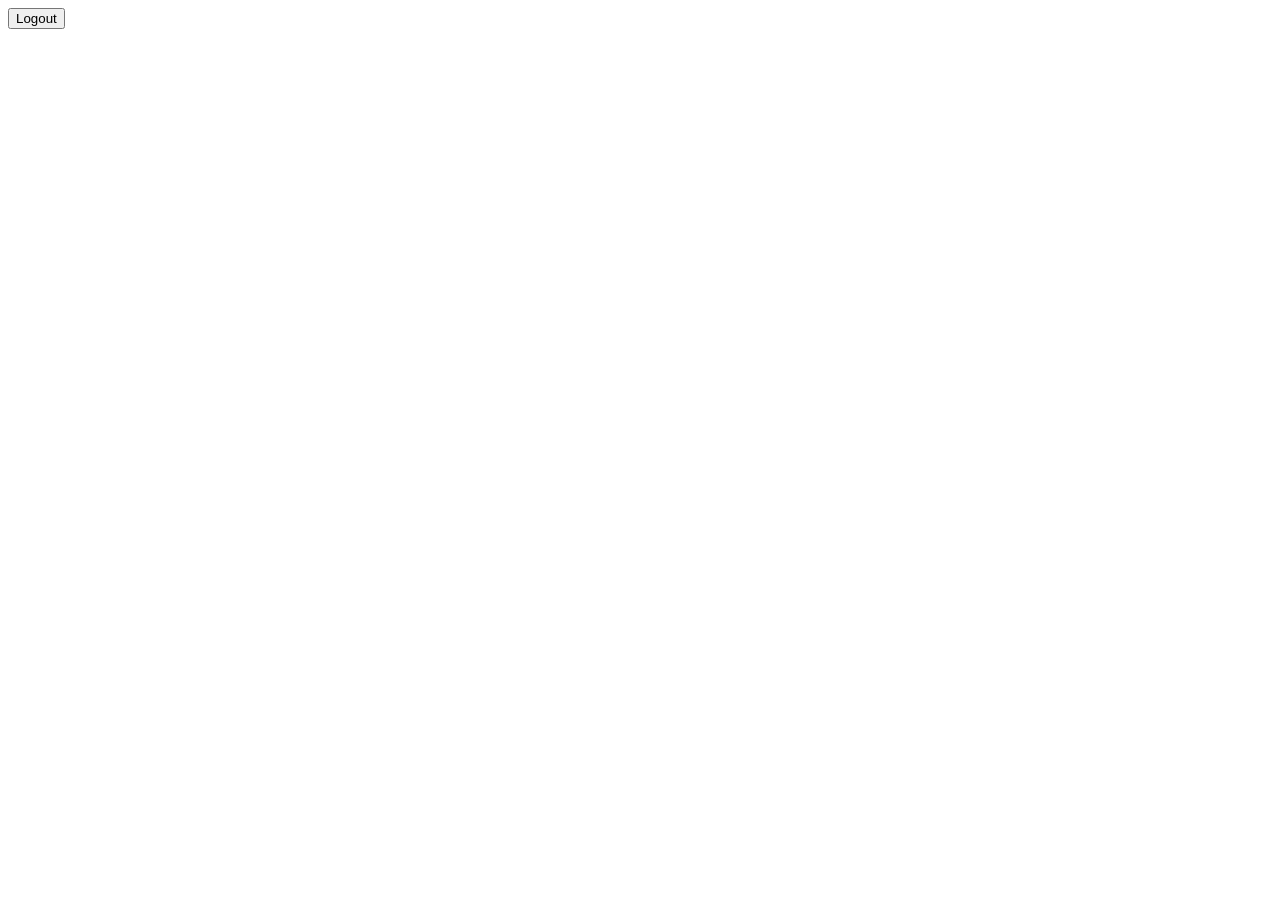
==== frontend/dashboard.html @ c57dcab3 "update" ====
<!DOCTYPE html>
<html>
  <head>
    <title>Dashboard</title>
  </head>
  <body>
    <button onclick="logout()">Logout</button>
    <script src="javascript/dashboard.js"></script>
    <script>check_login();</script>

  </body>
</html>
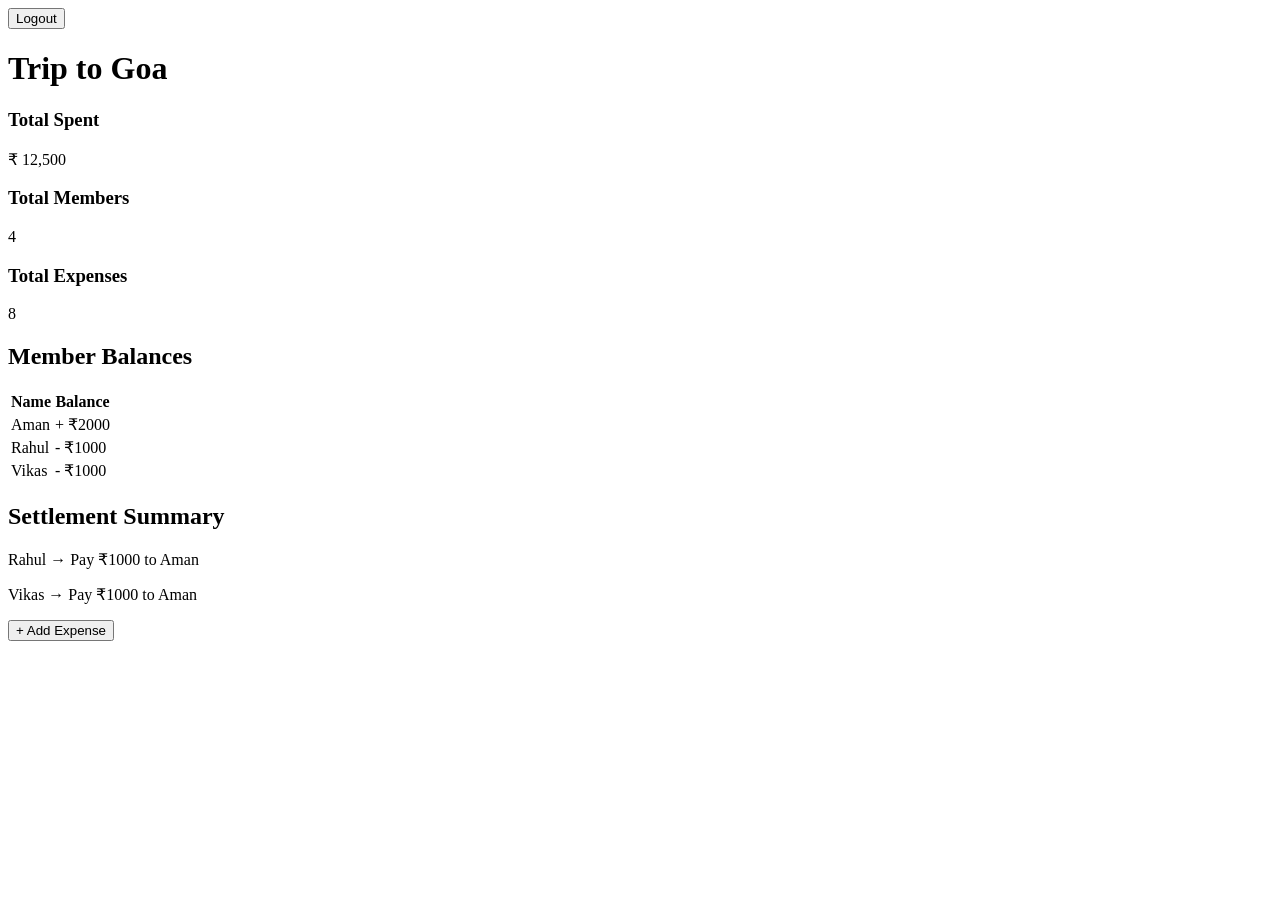
==== commit 9f8a53e3: "dashboard html" ====
--- a/frontend/dashboard.html
+++ b/frontend/dashboard.html
@@ -9,4 +9,69 @@
     <script>check_login();</script>
 
   </body>
-</html>+</html>
+
+
+<!DOCTYPE html>
+<html>
+<head>
+    <title>Smart Expense Tracker</title>
+    <link rel="stylesheet" href="style.css">
+</head>
+<body>
+
+    <div class="container">
+
+        <h1>Trip to Goa</h1>
+
+        <div class="cards">
+            <div class="card">
+                <h3>Total Spent</h3>
+                <p>₹ 12,500</p>
+            </div>
+
+            <div class="card">
+                <h3>Total Members</h3>
+                <p>4</p>
+            </div>
+
+            <div class="card">
+                <h3>Total Expenses</h3>
+                <p>8</p>
+            </div>
+        </div>
+
+        <div class="section">
+            <h2>Member Balances</h2>
+            <table>
+                <tr>
+                    <th>Name</th>
+                    <th>Balance</th>
+                </tr>
+                <tr>
+                    <td>Aman</td>
+                    <td class="positive">+ ₹2000</td>
+                </tr>
+                <tr>
+                    <td>Rahul</td>
+                    <td class="negative">- ₹1000</td>
+                </tr>
+                <tr>
+                    <td>Vikas</td>
+                    <td class="negative">- ₹1000</td>
+                </tr>
+            </table>
+        </div>
+
+        <div class="section">
+            <h2>Settlement Summary</h2>
+            <p>Rahul → Pay ₹1000 to Aman</p>
+            <p>Vikas → Pay ₹1000 to Aman</p>
+        </div>
+
+        <button class="btn">+ Add Expense</button>
+
+    </div>
+
+</body>
+</html>
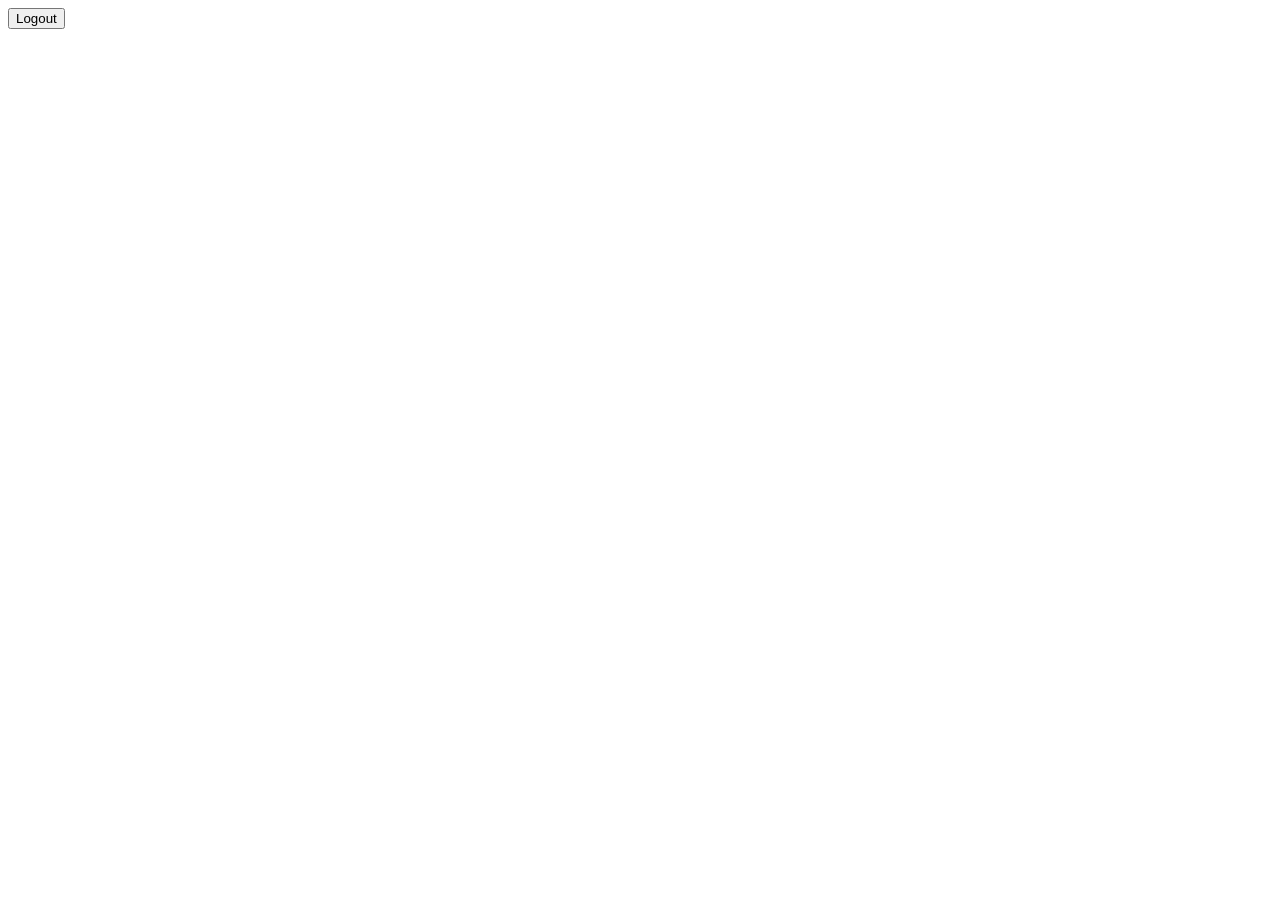
==== commit 8a6e164b: "dashboard removed" ====
--- a/frontend/dashboard.html
+++ b/frontend/dashboard.html
@@ -2,76 +2,14 @@
 <html>
   <head>
     <title>Dashboard</title>
+     <title>Smart Expense Tracker</title>
+    <link rel="stylesheet" href="css/dashboard.css">
   </head>
   <body>
     <button onclick="logout()">Logout</button>
     <script src="javascript/dashboard.js"></script>
     <script>check_login();</script>
 
-  </body>
-</html>
-
-
-<!DOCTYPE html>
-<html>
-<head>
-    <title>Smart Expense Tracker</title>
-    <link rel="stylesheet" href="style.css">
-</head>
-<body>
-
-    <div class="container">
-
-        <h1>Trip to Goa</h1>
-
-        <div class="cards">
-            <div class="card">
-                <h3>Total Spent</h3>
-                <p>₹ 12,500</p>
-            </div>
-
-            <div class="card">
-                <h3>Total Members</h3>
-                <p>4</p>
-            </div>
-
-            <div class="card">
-                <h3>Total Expenses</h3>
-                <p>8</p>
-            </div>
-        </div>
-
-        <div class="section">
-            <h2>Member Balances</h2>
-            <table>
-                <tr>
-                    <th>Name</th>
-                    <th>Balance</th>
-                </tr>
-                <tr>
-                    <td>Aman</td>
-                    <td class="positive">+ ₹2000</td>
-                </tr>
-                <tr>
-                    <td>Rahul</td>
-                    <td class="negative">- ₹1000</td>
-                </tr>
-                <tr>
-                    <td>Vikas</td>
-                    <td class="negative">- ₹1000</td>
-                </tr>
-            </table>
-        </div>
-
-        <div class="section">
-            <h2>Settlement Summary</h2>
-            <p>Rahul → Pay ₹1000 to Aman</p>
-            <p>Vikas → Pay ₹1000 to Aman</p>
-        </div>
-
-        <button class="btn">+ Add Expense</button>
-
-    </div>
 
 </body>
 </html>
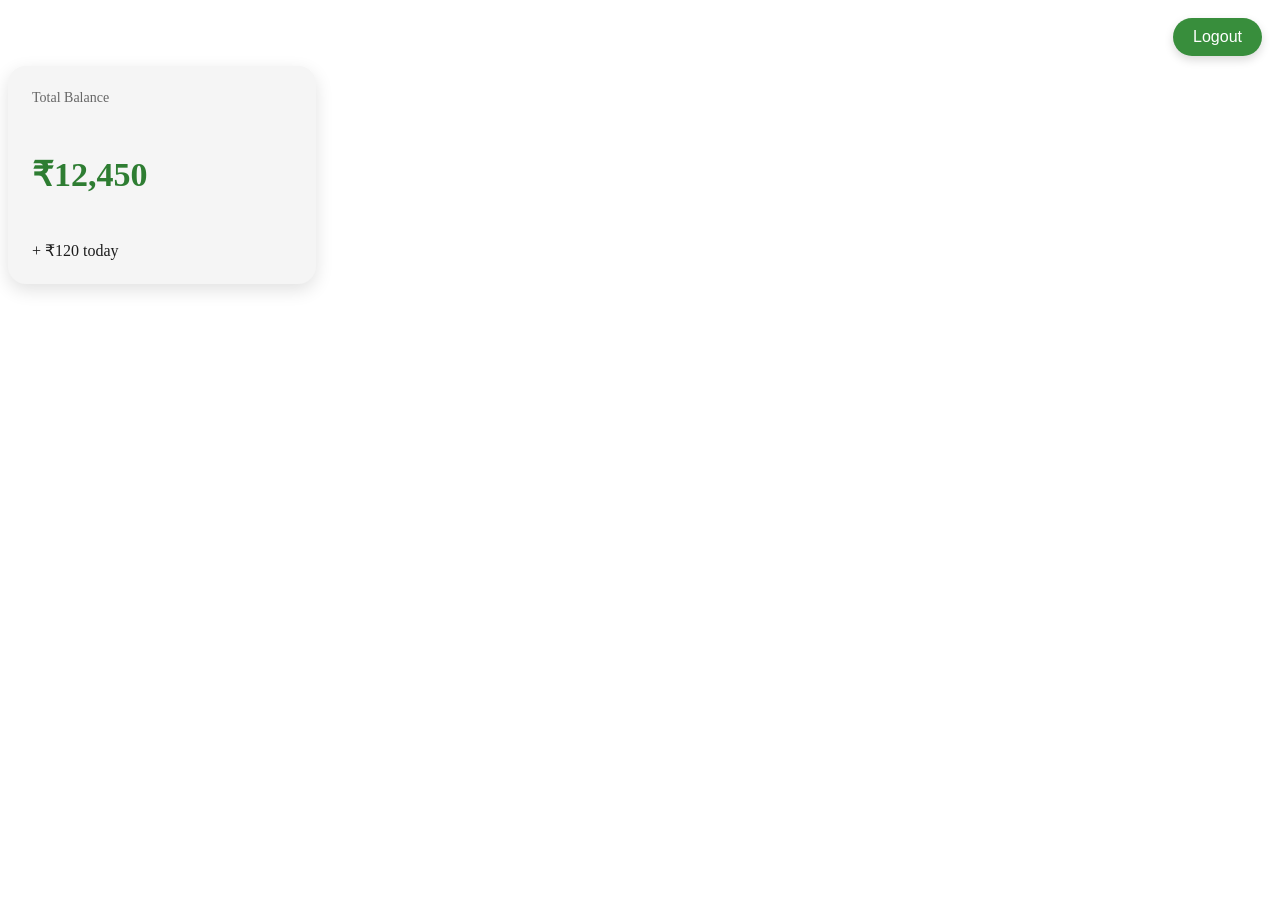
==== commit bdc52b50: "Work on Dashboard" ====
--- a/frontend/dashboard.html
+++ b/frontend/dashboard.html
@@ -2,14 +2,17 @@
 <html>
   <head>
     <title>Dashboard</title>
-     <title>Smart Expense Tracker</title>
     <link rel="stylesheet" href="css/dashboard.css">
   </head>
   <body>
-    <button onclick="logout()">Logout</button>
+    <div class="top-bar">
+      <button class = "logout-btn" onclick="logout()">Logout</button>
+    </div>
+    <div class="display">
+        <span class="card-title">Total Balance</span>
+        <h1>₹12,450</h1>
+        <p>+ ₹120 today</p>
+    </div>
     <script src="javascript/dashboard.js"></script>
-    <script>check_login();</script>
-
-
 </body>
 </html>
--- a/frontend/css/dashboard.css
+++ b/frontend/css/dashboard.css
@@ -0,0 +1,67 @@
+.top-bar{
+  display: flex;
+  padding: 10px;
+  justify-content: right;
+}
+.logout-btn{
+  border-radius: 50px;
+  padding: 10px 20px; /*TopButtom, LeftRight*/
+  font-size: 16px;
+  color: #ffffff;
+  background: #388e3c;
+  border: none;
+  cursor: pointer;
+  transition: all 0.25s ease;
+  box-shadow: 0 4px 10px rgba(0,0,0,0.15);
+}
+
+.logout-btn:hover{
+  background: #2e7d32;
+  transform: translateY(-2px);
+  box-shadow: 0 6px 14px rgba(0,0,0,0.2);
+}
+
+.logout-btn:active{
+  transform: translateY(0);
+  box-shadow: 0 3px 8px rgba(0,0,0,0.15);
+}
+
+.display{
+  display: flex;
+  flex-direction: column;
+  justify-content: space-between;
+
+  width: 260px;
+  height: 170px;
+  padding: 24px;
+
+  background: #f5f5f5;
+  border-radius: 18px;
+  box-shadow: 0 6px 18px rgba(0,0,0,0.12);
+
+  transition: transform 0.2s ease, box-shadow 0.2s ease;
+}
+
+/* subtle hover effect like real dashboards */
+.display:hover{
+  transform: translateY(-4px);
+  box-shadow: 0 10px 22px rgba(0,0,0,0.18);
+}
+
+.card-title{
+  font-size: 14px;
+  color: #666;
+  font-weight: 500;
+}
+
+.display h1{
+  font-size: 34px;
+  color: #2e7d32;
+  margin: 0;
+}
+
+.display p{
+  font-size: 16px;
+  color: #1c1c1c;
+  margin: 0;
+}
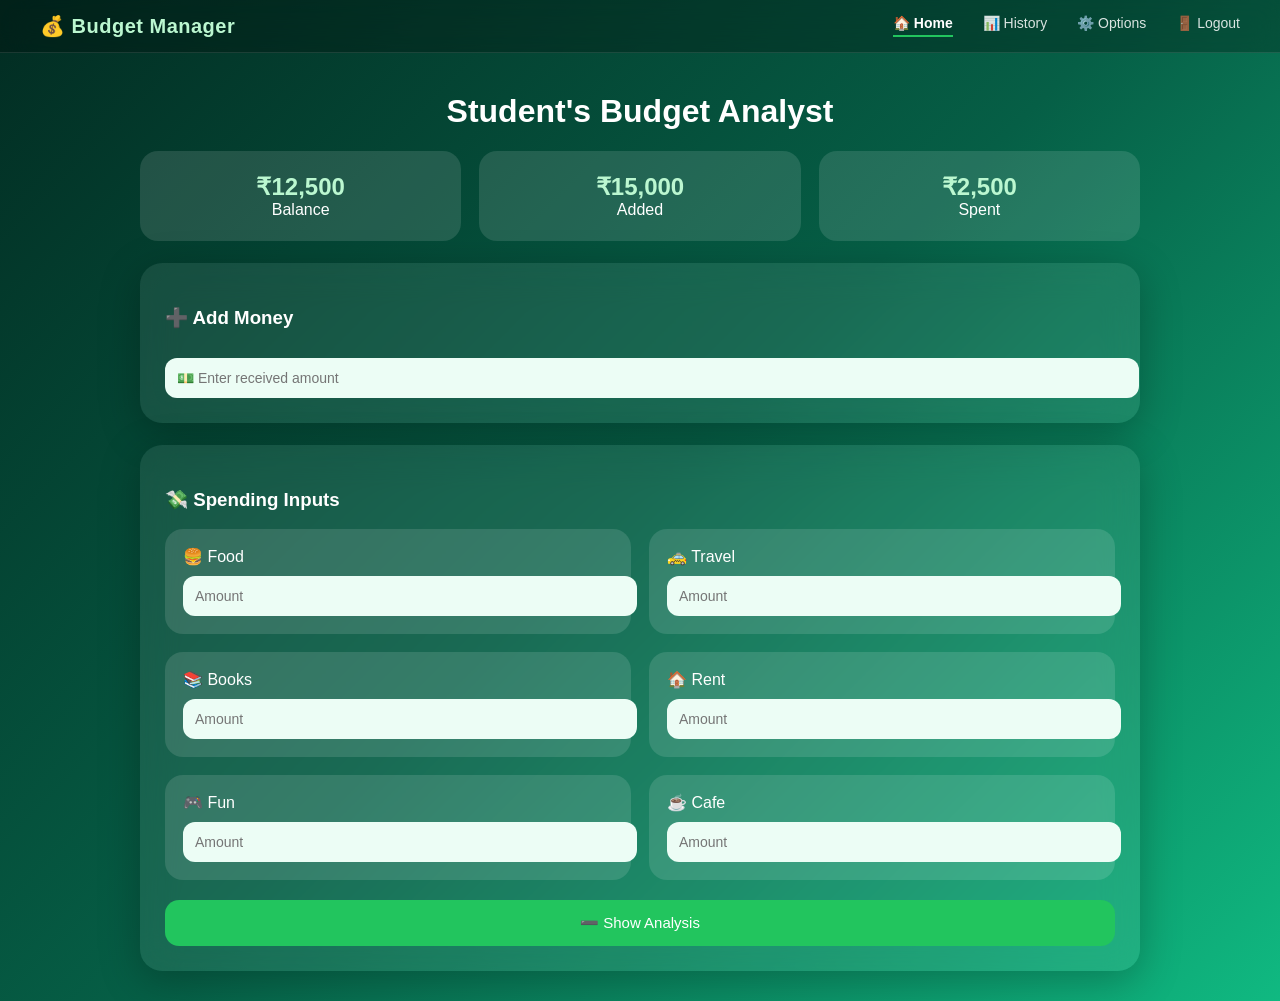
==== commit aa65bc77: "Dashboard Design" ====
--- a/frontend/dashboard.html
+++ b/frontend/dashboard.html
@@ -1,18 +1,95 @@
 <!DOCTYPE html>
 <html>
-  <head>
-    <title>Dashboard</title>
-    <link rel="stylesheet" href="css/dashboard.css">
-  </head>
-  <body>
-    <div class="top-bar">
-      <button class = "logout-btn" onclick="logout()">Logout</button>
-    </div>
-    <div class="display">
-        <span class="card-title">Total Balance</span>
-        <h1>₹12,450</h1>
-        <p>+ ₹120 today</p>
-    </div>
-    <script src="javascript/dashboard.js"></script>
+<head>
+<meta charset="UTF-8">
+<title>Dashboard</title>
+<link rel="stylesheet" href = "css/dashboard.css"> 
+</head>
+<body>
+<!-- TOP NAVBAR -->
+<div class="topbar">
+  <div class="logo">💰 Budget Manager</div>
+
+  <div class="nav">
+  <a class="active" href="#">🏠 Home</a>
+    <a href="#">📊 History</a>
+    <a href="#">⚙️ Options</a>
+    <a href="#" onclick="logout()">🚪 Logout</a>
+  </div>
+</div>
+
+<div class="container">
+
+<h1>Student's Budget Analyst</h1>
+
+<!-- STAT CARDS -->
+<div class="stats">
+<div class="stat">
+<h2>₹12,500</h2>
+Balance
+</div>
+
+<div class="stat">
+<h2>₹15,000</h2>
+Added
+</div>
+
+<div class="stat">
+<h2>₹2,500</h2>
+Spent
+</div>
+</div>
+
+<!-- ADD MONEY CARD -->
+<div class="card">
+<h3>➕ Add Money</h3>
+<input type="number" placeholder="💵 Enter received amount">
+</div>
+
+<!-- EXPENSE INPUTS -->
+<div class="card">
+<h3>💸 Spending Inputs</h3>
+
+<div class="categories">
+
+<div class="cat">
+🍔 Food
+<input type="number" placeholder="Amount">
+</div>
+
+<div class="cat">
+🚕 Travel
+<input type="number" placeholder="Amount">
+</div>
+
+<div class="cat">
+📚 Books
+<input type="number" placeholder="Amount">
+</div>
+
+<div class="cat">
+🏠 Rent
+<input type="number" placeholder="Amount">
+</div>
+
+<div class="cat">
+🎮 Fun
+<input type="number" placeholder="Amount">
+</div>
+
+<div class="cat">
+☕ Cafe
+<input type="number" placeholder="Amount">
+</div>
+
+</div>
+
+<button>➖ Show Analysis</button>
+</div>
+
+</div>
+
+<script src="javascript/dashboard.js"></script>
+
 </body>
-</html>
+</html>
--- a/frontend/css/dashboard.css
+++ b/frontend/css/dashboard.css
@@ -1,67 +1,159 @@
-.top-bar{
-  display: flex;
-  padding: 10px;
-  justify-content: right;
-}
-.logout-btn{
-  border-radius: 50px;
-  padding: 10px 20px; /*TopButtom, LeftRight*/
-  font-size: 16px;
-  color: #ffffff;
-  background: #388e3c;
-  border: none;
-  cursor: pointer;
-  transition: all 0.25s ease;
-  box-shadow: 0 4px 10px rgba(0,0,0,0.15);
+/* ---------- BODY ---------- */
+body{
+    margin:0;
+    font-family:"Segoe UI",sans-serif;
+    background:linear-gradient(135deg,#022c22,#065f46,#10b981);
+    color:white;
 }
 
-.logout-btn:hover{
-  background: #2e7d32;
-  transform: translateY(-2px);
-  box-shadow: 0 6px 14px rgba(0,0,0,0.2);
+/* ---------- TOPBAR ---------- */
+.topbar{
+    display:flex;
+    justify-content:space-between;
+    align-items:center;
+    padding:14px 40px;
+    background:rgba(0,0,0,0.25);
+    backdrop-filter:blur(14px);
+    border-bottom:1px solid rgba(255,255,255,0.1);
 }
 
-.logout-btn:active{
-  transform: translateY(0);
-  box-shadow: 0 3px 8px rgba(0,0,0,0.15);
+.logo{
+    font-size:20px;
+    font-weight:600;
+    letter-spacing:.5px;
+    color:#bbf7d0;
 }
 
-.display{
-  display: flex;
-  flex-direction: column;
-  justify-content: space-between;
-
-  width: 260px;
-  height: 170px;
-  padding: 24px;
-
-  background: #f5f5f5;
-  border-radius: 18px;
-  box-shadow: 0 6px 18px rgba(0,0,0,0.12);
-
-  transition: transform 0.2s ease, box-shadow 0.2s ease;
+.nav{
+    display:flex;
+    gap:30px;
 }
 
-/* subtle hover effect like real dashboards */
-.display:hover{
-  transform: translateY(-4px);
-  box-shadow: 0 10px 22px rgba(0,0,0,0.18);
+.nav a{
+    text-decoration:none;
+    color:white;
+    font-size:14px;
+    position:relative;
+    padding-bottom:6px;
+    opacity:.85;
+    transition:.25s;
 }
 
-.card-title{
-  font-size: 14px;
-  color: #666;
-  font-weight: 500;
+.nav a:hover{
+    opacity:1;
 }
 
-.display h1{
-  font-size: 34px;
-  color: #2e7d32;
-  margin: 0;
+.nav a::after{
+    content:"";
+    position:absolute;
+    left:0;
+    bottom:0;
+    width:0%;
+    height:2px;
+    background:#22c55e;
+    transition:.3s;
 }
 
-.display p{
-  font-size: 16px;
-  color: #1c1c1c;
-  margin: 0;
-}+.nav a:hover::after{
+    width:100%;
+}
+
+.nav a.active{
+    opacity:1;
+    font-weight:600;
+}
+
+.nav a.active::after{
+    width:100%;
+}
+
+/* ---------- MAIN LAYOUT ---------- */
+.container{
+    max-width:1000px;
+    margin:auto;
+    padding:30px;
+}
+
+h1{
+    text-align:center;
+    margin-top:10px;
+}
+
+/* ---------- GLASS CARD ---------- */
+.card{
+    background:rgba(255,255,255,0.08);
+    backdrop-filter:blur(18px);
+    border-radius:22px;
+    padding:25px;
+    margin-top:22px;
+    box-shadow:0 10px 40px rgba(0,0,0,0.25);
+}
+
+/* ---------- STATS ---------- */
+.stats{
+    display:grid;
+    grid-template-columns:repeat(3,1fr);
+    gap:18px;
+}
+
+.stat{
+    background:rgba(255,255,255,0.12);
+    border-radius:18px;
+    padding:22px;
+    text-align:center;
+}
+
+.stat h2{
+    margin:0;
+    font-size:24px;
+    color:#bbf7d0;
+}
+
+/* ---------- CATEGORY GRID ---------- */
+.categories{
+    display:grid;
+    grid-template-columns:repeat(2,1fr);
+    gap:18px;
+}
+
+.cat{
+    background:rgba(255,255,255,0.12);
+    border-radius:18px;
+    padding:18px;
+    transition:.25s;
+}
+
+.cat:hover{
+    transform:translateY(-4px);
+    background:rgba(255,255,255,0.2);
+}
+
+/* ---------- INPUT ---------- */
+input{
+    width:100%;
+    padding:12px;
+    border-radius:12px;
+    border:none;
+    margin-top:10px;
+    background:#ecfdf5;
+    font-size:14px;
+}
+
+/* ---------- BUTTON ---------- */
+button{
+    width:100%;
+    padding:14px;
+    margin-top:20px;
+    border:none;
+    border-radius:14px;
+    background:#22c55e;
+    color:white;
+    font-size:15px;
+    cursor:pointer;
+    transition:.25s;
+}
+
+button:hover{
+    background:#16a34a;
+    transform:translateY(-2px);
+}
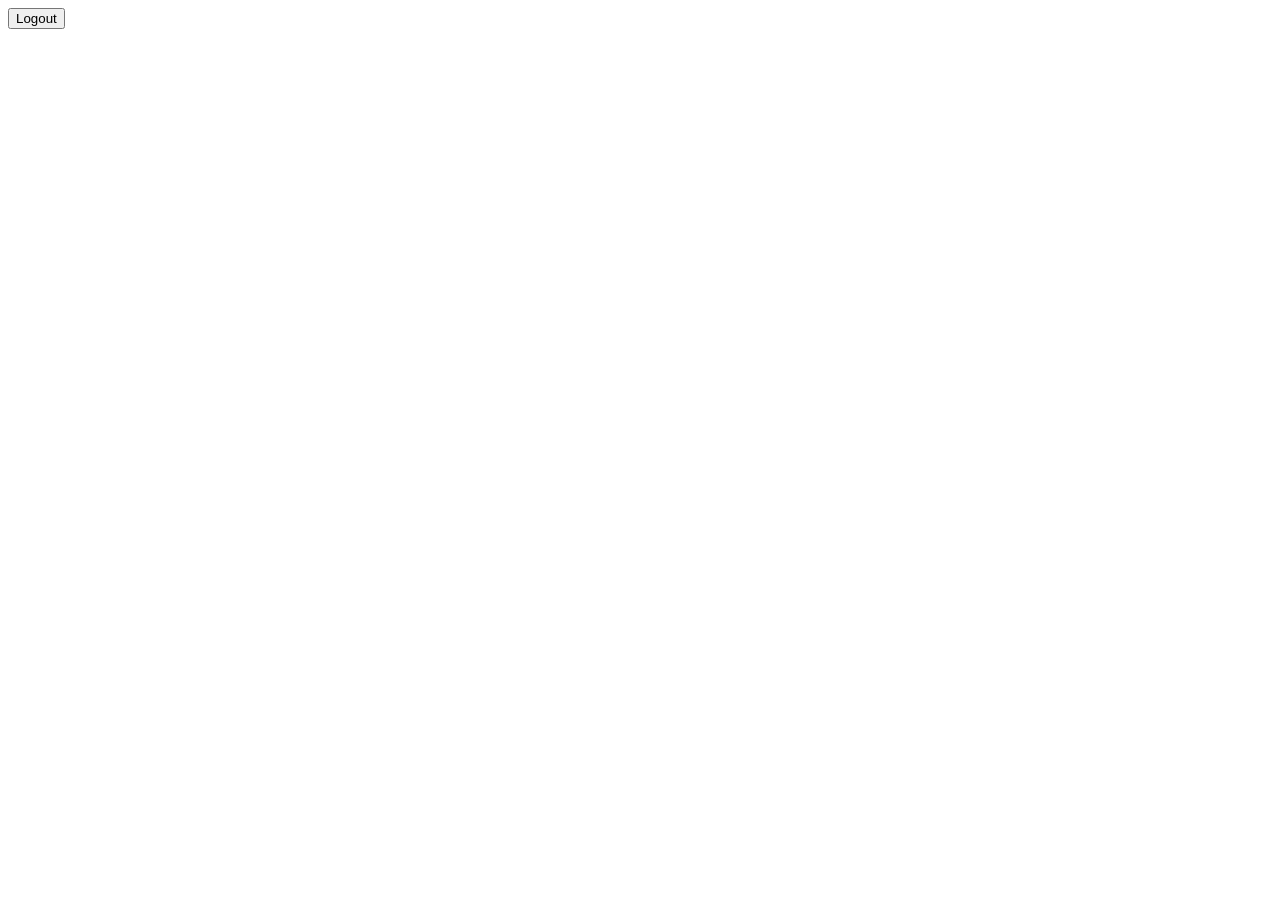
==== commit 776db747: "fix" ====
--- a/frontend/dashboard.html
+++ b/frontend/dashboard.html
@@ -3,91 +3,11 @@
 <head>
 <meta charset="UTF-8">
 <title>Dashboard</title>
-<link rel="stylesheet" href = "css/dashboard.css"> 
 </head>
+
 <body>
-<!-- TOP NAVBAR -->
-<div class="topbar">
-  <div class="logo">💰 Budget Manager</div>
 
-  <div class="nav">
-  <a class="active" href="#">🏠 Home</a>
-    <a href="#">📊 History</a>
-    <a href="#">⚙️ Options</a>
-    <a href="#" onclick="logout()">🚪 Logout</a>
-  </div>
-</div>
-
-<div class="container">
-
-<h1>Student's Budget Analyst</h1>
-
-<!-- STAT CARDS -->
-<div class="stats">
-<div class="stat">
-<h2>₹12,500</h2>
-Balance
-</div>
-
-<div class="stat">
-<h2>₹15,000</h2>
-Added
-</div>
-
-<div class="stat">
-<h2>₹2,500</h2>
-Spent
-</div>
-</div>
-
-<!-- ADD MONEY CARD -->
-<div class="card">
-<h3>➕ Add Money</h3>
-<input type="number" placeholder="💵 Enter received amount">
-</div>
-
-<!-- EXPENSE INPUTS -->
-<div class="card">
-<h3>💸 Spending Inputs</h3>
-
-<div class="categories">
-
-<div class="cat">
-🍔 Food
-<input type="number" placeholder="Amount">
-</div>
-
-<div class="cat">
-🚕 Travel
-<input type="number" placeholder="Amount">
-</div>
-
-<div class="cat">
-📚 Books
-<input type="number" placeholder="Amount">
-</div>
-
-<div class="cat">
-🏠 Rent
-<input type="number" placeholder="Amount">
-</div>
-
-<div class="cat">
-🎮 Fun
-<input type="number" placeholder="Amount">
-</div>
-
-<div class="cat">
-☕ Cafe
-<input type="number" placeholder="Amount">
-</div>
-
-</div>
-
-<button>➖ Show Analysis</button>
-</div>
-
-</div>
+<button onclick="logout()">Logout</button>
 
 <script src="javascript/dashboard.js"></script>
 
